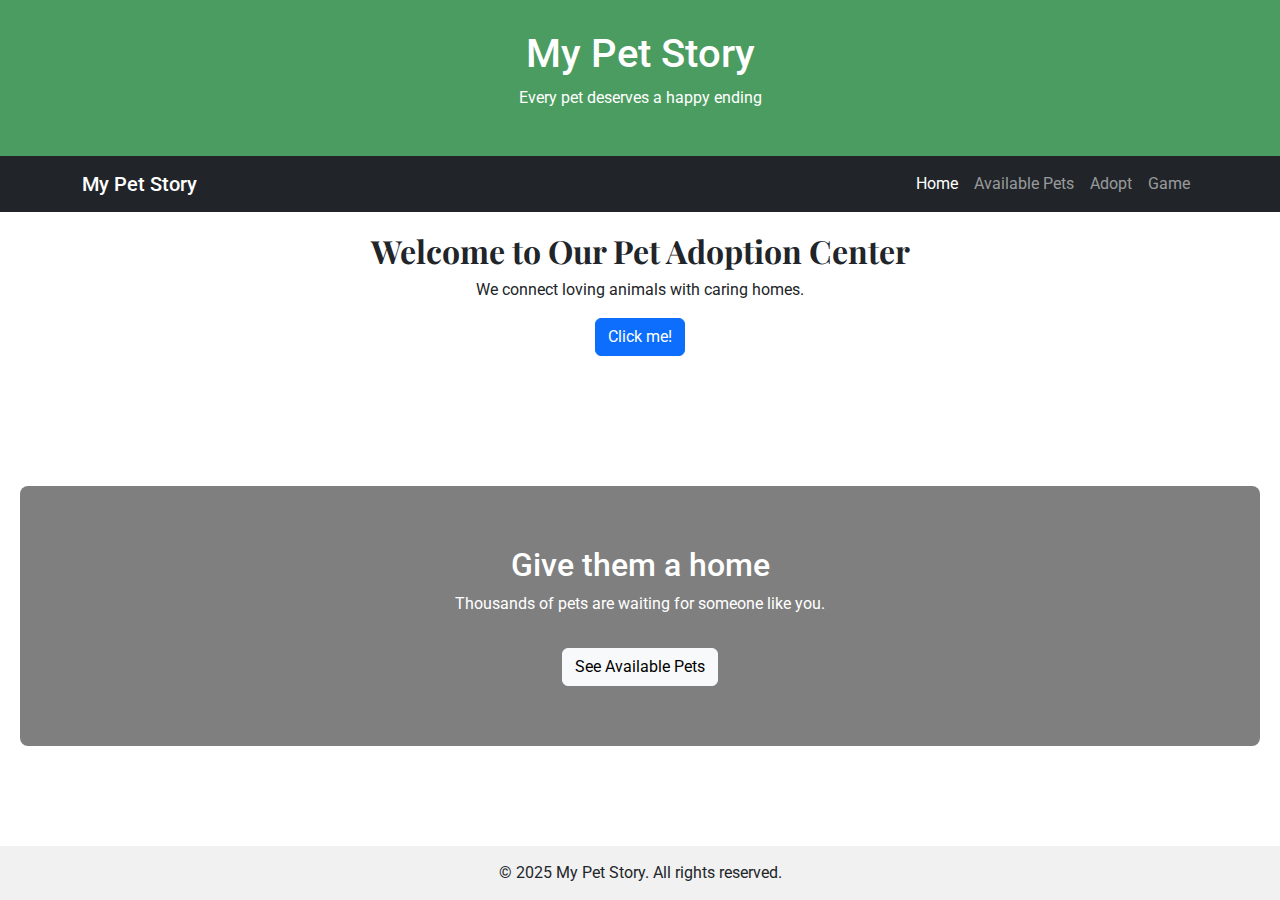
==== index.html @ 84d25aa0 "Initial commit" ====
<!DOCTYPE html>
<html lang="en">
<head>
  <meta charset="UTF-8">
  <title>My Pet Story</title>
  <meta name="viewport" content="width=device-width, initial-scale=1">

  <!-- Bootstrap CSS -->
  <link href="https://cdn.jsdelivr.net/npm/bootstrap@5.3.2/dist/css/bootstrap.min.css" rel="stylesheet">

  <!-- Google Fonts: Roboto (common font), Monomakh (usable for specific elements) -->
  <link href="https://fonts.googleapis.com/css2?family=Roboto&family=Playfair+Display&display=swap" rel="stylesheet">

  <!-- common css -->
  <link rel="stylesheet" type="text/css" href="./css/common.css">

</head>
<body>

  <!-- Header -->
  <div class="header">
    <h1>My Pet Story</h1>
    <p>Every pet deserves a happy ending</p>
  </div>

  <!-- Nav -->
  <nav class="navbar navbar-expand-lg navbar-dark bg-dark">
    <div class="container">
      <p class="navbar-brand mb-0 h1">My Pet Story</p>
      <button class="navbar-toggler" type="button" data-bs-toggle="collapse" data-bs-target="#navbarNav">
        <span class="navbar-toggler-icon"></span>
      </button>

      <div class="collapse navbar-collapse" id="navbarNav">
        <ul class="navbar-nav ms-auto">
          <li class="nav-item"><a class="nav-link active" href="index.html">Home</a></li>
          <li class="nav-item"><a class="nav-link" href="available.html">Available Pets</a></li>
          <li class="nav-item"><a class="nav-link" href="adopt.html">Adopt</a></li>
          <li class="nav-item"><a class="nav-link" href="game.html">Game</a></li>
        </ul>
      </div>
    </div>
  </nav>

  <!-- Main Content -->
  <div class="content container">
    <!-- Editable section start -->
    <h2 class="special-title">Welcome to Our Pet Adoption Center</h2>
    <p>We connect loving animals with caring homes.</p>
    <button id="testBtn" class="btn btn-primary">Click me!</button>
    <!-- Editable section end -->
  </div>

  <!-- Background Image Section -->
  <div class="bg-image-section text-white text-center">
    <div class="overlay">
      <h2>Give them a home</h2>
      <p>Thousands of pets are waiting for someone like you.</p>
      <a href="available.html" class="btn btn-light mt-3">See Available Pets</a>
    </div>
  </div>

  <!-- Footer -->
  <div class="footer">
    &copy; 2025 My Pet Story. All rights reserved.
  </div>

  <!-- jQuery -->
  <script src="https://code.jquery.com/jquery-3.6.0.min.js"></script>

  <!-- Bootstrap JS -->
  <script src="https://cdn.jsdelivr.net/npm/bootstrap@5.3.2/dist/js/bootstrap.bundle.min.js"></script>

  <!-- Custom JS -->
  <script>
    // If you want to create your JS, this is area for it.
    $(document).ready(function () {
      $('#testBtn').click(function () {
        alert("Thanks for visiting My Pet Story!");
      });
    });
  </script>
</body>
</html>
---- css/common.css ----
/* Common style by EJ */
body {
  min-height: 100vh;
  display: flex;
  flex-direction: column;
  margin: 0;
  font-family: 'Roboto', sans-serif;
}

.header {
  background-color: #4b9c60;
  color: white;
  text-align: center;
  padding: 30px 0;
}

.content {
  flex: 1;
  padding: 20px;
  text-align: center;
}

.footer {
  background-color: #f1f1f1;
  text-align: center;
  padding: 15px;
}

/* usable for specific elements by EJ */
.special-title {
  font-family: 'Playfair Display', serif;
  font-weight: bold;
}

/* Create game.html, index.html style by EJ */

.bg-image-section {
  background-image: url('../img/pet-background.jpg');
  background-size: cover;
  background-position: center;
  background-repeat: no-repeat;
  padding: 100px 20px;
  position: relative;
}

.bg-image-section .overlay {
  background-color: rgba(0, 0, 0, 0.5);
  padding: 60px 20px;
  border-radius: 8px;
}


/* Create adopt.html, available.html style by [your name] */
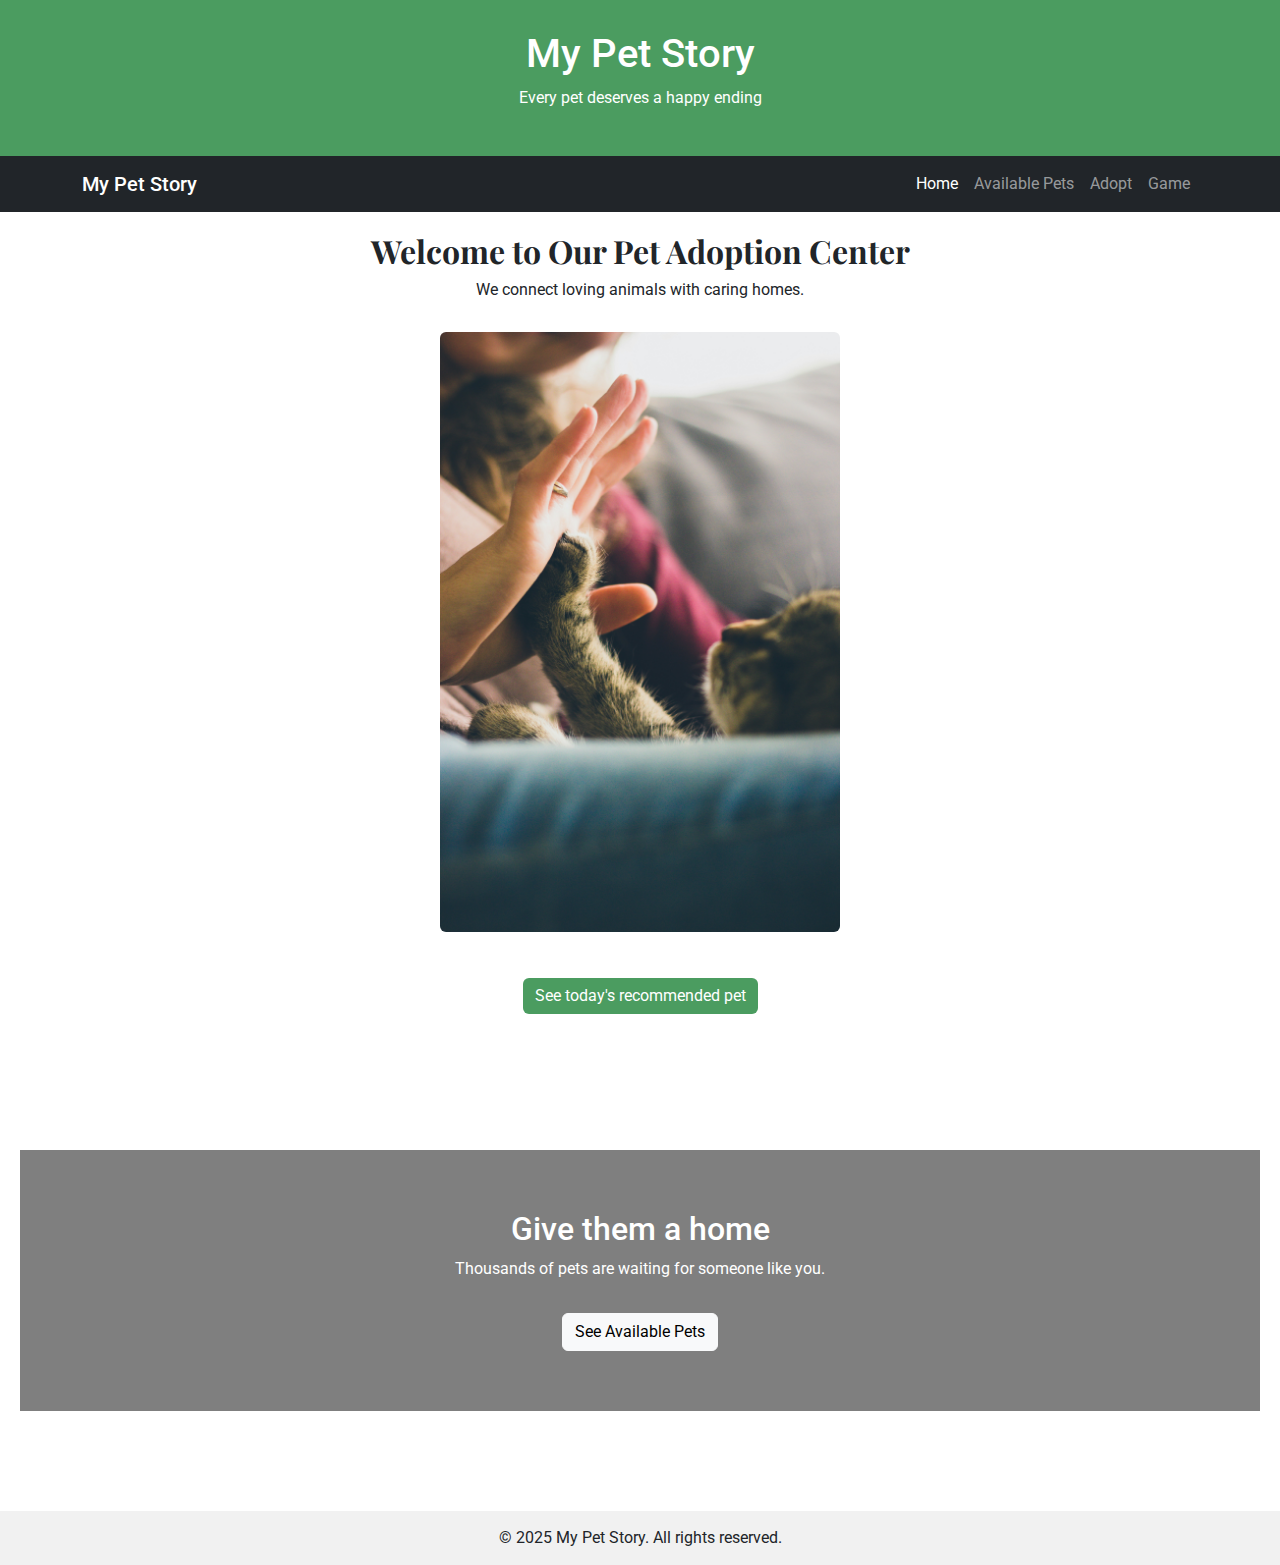
==== commit 5744351c: "I modified common.css, index.html, game.html, index.js, game.js and added image." ====
--- a/index.html
+++ b/index.html
@@ -1,9 +1,16 @@
+<!-- Create by Eunji -->
+
 <!DOCTYPE html>
 <html lang="en">
 <head>
   <meta charset="UTF-8">
   <title>My Pet Story</title>
   <meta name="viewport" content="width=device-width, initial-scale=1">
+
+  <!-- SEO -->
+  <meta name="description" content="Welcome to My Pet Story, a pet adoption site.">
+  <meta name="keywords" content="pet adoption, dog, cat, rabbit, shelter">
+  <meta name="author" content="Eunji Yu">
 
   <!-- Bootstrap CSS -->
   <link href="https://cdn.jsdelivr.net/npm/bootstrap@5.3.2/dist/css/bootstrap.min.css" rel="stylesheet">
@@ -34,9 +41,9 @@
       <div class="collapse navbar-collapse" id="navbarNav">
         <ul class="navbar-nav ms-auto">
           <li class="nav-item"><a class="nav-link active" href="index.html">Home</a></li>
-          <li class="nav-item"><a class="nav-link" href="available.html">Available Pets</a></li>
-          <li class="nav-item"><a class="nav-link" href="adopt.html">Adopt</a></li>
-          <li class="nav-item"><a class="nav-link" href="game.html">Game</a></li>
+          <li class="nav-item"><a class="nav-link" href="pages/available.html">Available Pets</a></li>
+          <li class="nav-item"><a class="nav-link" href="pages/adopt.html">Adopt</a></li>
+          <li class="nav-item"><a class="nav-link" href="pages/game.html">Game</a></li>
         </ul>
       </div>
     </div>
@@ -47,16 +54,23 @@
     <!-- Editable section start -->
     <h2 class="special-title">Welcome to Our Pet Adoption Center</h2>
     <p>We connect loving animals with caring homes.</p>
-    <button id="testBtn" class="btn btn-primary">Click me!</button>
+
+    <!-- Main image -->
+    <img src="./img/pet-index.jpg" alt="Our Center" class="index-main-img rounded">
+
+    <!-- Random pets button -->
+    <button id="randomBtn" class="btn btn-primary mt-3">See today's recommended pet</button>
+    <p id="randomPet" class="mt-3"></p>
+
     <!-- Editable section end -->
   </div>
 
   <!-- Background Image Section -->
-  <div class="bg-image-section text-white text-center">
+  <div class="bg-img-section text-white text-center">
     <div class="overlay">
       <h2>Give them a home</h2>
       <p>Thousands of pets are waiting for someone like you.</p>
-      <a href="available.html" class="btn btn-light mt-3">See Available Pets</a>
+      <a href="pages/available.html" class="btn btn-light mt-3">See Available Pets</a>
     </div>
   </div>
 
@@ -72,13 +86,6 @@
   <script src="https://cdn.jsdelivr.net/npm/bootstrap@5.3.2/dist/js/bootstrap.bundle.min.js"></script>
 
   <!-- Custom JS -->
-  <script>
-    // If you want to create your JS, this is area for it.
-    $(document).ready(function () {
-      $('#testBtn').click(function () {
-        alert("Thanks for visiting My Pet Story!");
-      });
-    });
-  </script>
+  <script src="javascript/index.js"></script>
 </body>
 </html>--- a/css/common.css
+++ b/css/common.css
@@ -26,15 +26,20 @@
   padding: 15px;
 }
 
-/* usable for specific elements by EJ */
+/* Usable for specific elements by EJ */
 .special-title {
   font-family: 'Playfair Display', serif;
   font-weight: bold;
 }
 
+/* Main text, background color */
+.main-text-color {
+  color: #4b9c60;
+}
+
 /* Create game.html, index.html style by EJ */
 
-.bg-image-section {
+.bg-img-section {
   background-image: url('../img/pet-background.jpg');
   background-size: cover;
   background-position: center;
@@ -43,12 +48,43 @@
   position: relative;
 }
 
-.bg-image-section .overlay {
+.bg-img-section .overlay {
   background-color: rgba(0, 0, 0, 0.5);
   padding: 60px 20px;
-  border-radius: 8px;
 }
 
+.index-main-img {
+  width: 60%;
+  max-width: 400px;
+  display: block;
+  margin: 30px auto;
+}
+
+#randomBtn {
+  background-color: #4b9c60;
+  border: none;
+  cursor: pointer;
+}
+
+.game-box {
+  background-color: #f9f9f9;
+  border-radius: 10px;
+  padding: 40px;
+  text-align: center;
+  margin-top: 40px;
+  box-shadow: 0px 0px 10px rgba(0,0,0,0.1);
+}
+
+#quizQ {
+  margin-bottom: 20px;
+}
+.quiz-btn {
+  margin: 10px;
+}
+
+#restartBtn {
+  display: none;
+}
 
 /* Create adopt.html, available.html style by [your name] */
 
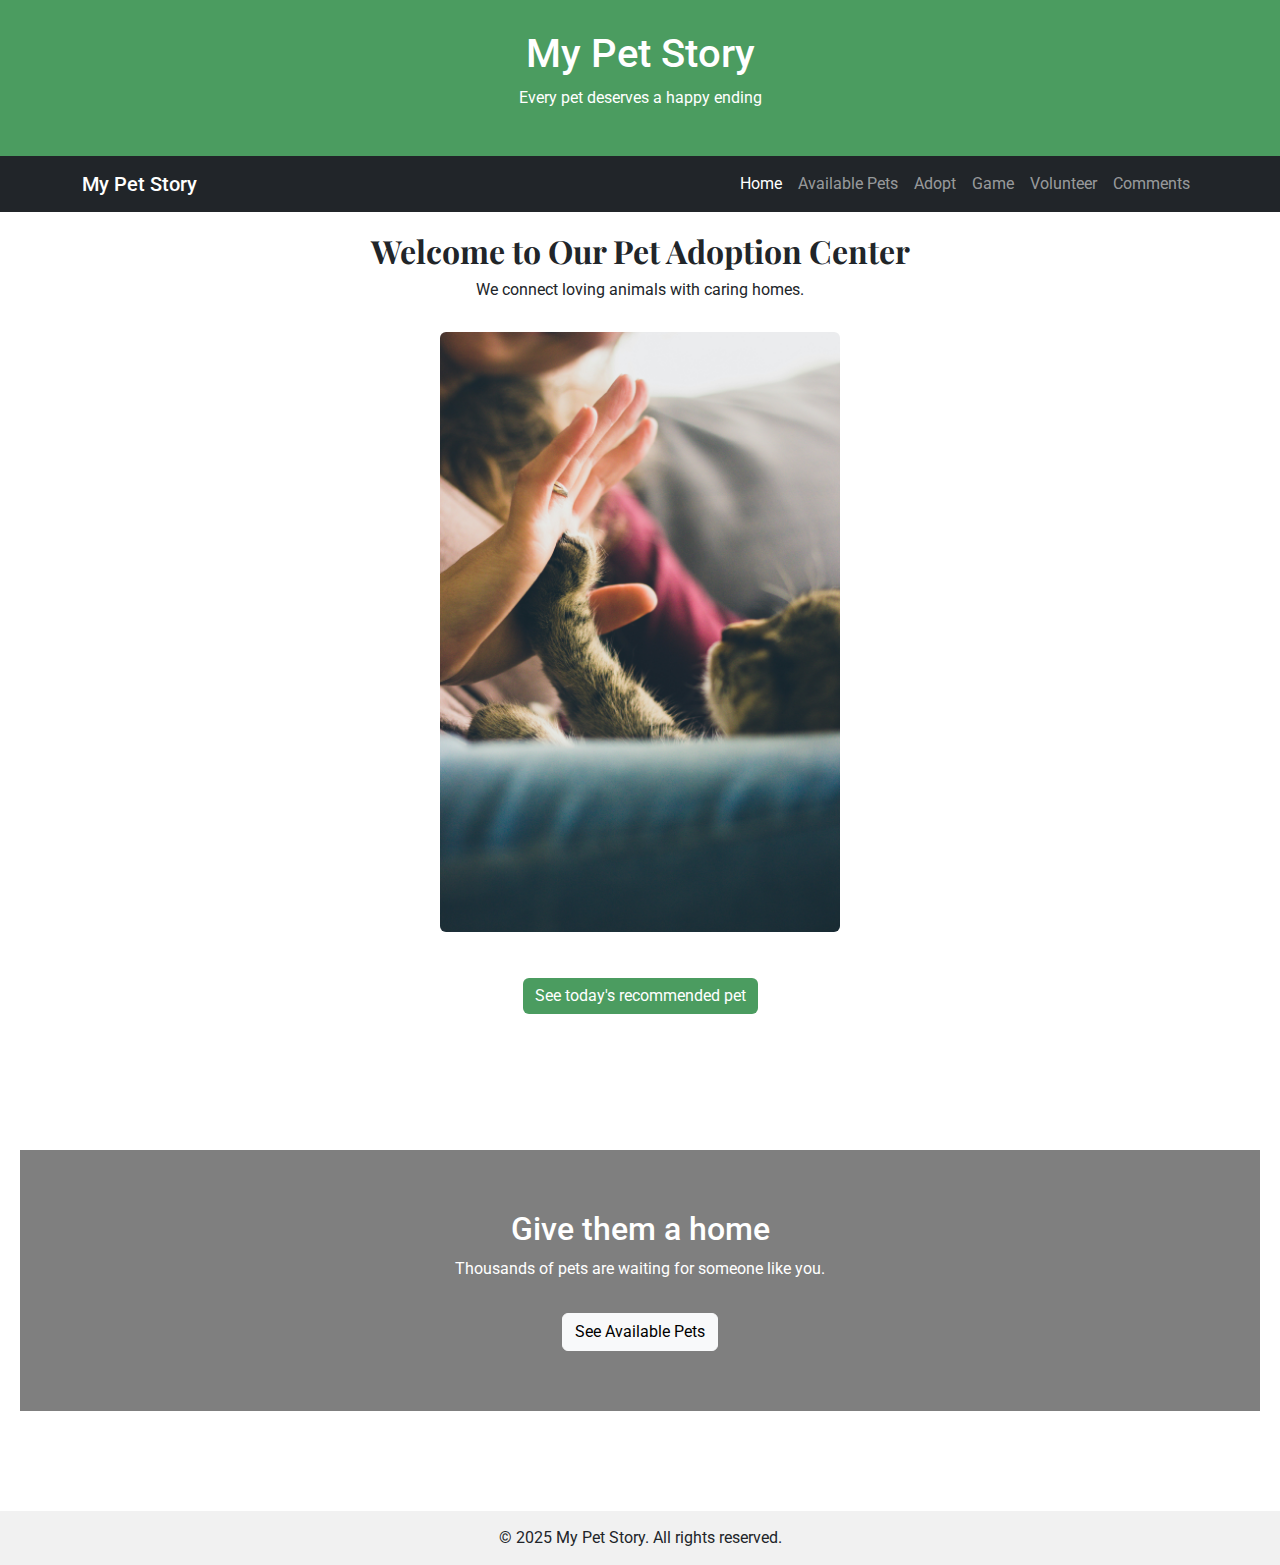
==== commit 463459ad: "created comments and volunteer pages-Kübra Veli" ====
--- a/index.html
+++ b/index.html
@@ -44,6 +44,8 @@
           <li class="nav-item"><a class="nav-link" href="pages/available.html">Available Pets</a></li>
           <li class="nav-item"><a class="nav-link" href="pages/adopt.html">Adopt</a></li>
           <li class="nav-item"><a class="nav-link" href="pages/game.html">Game</a></li>
+          <li class="nav-item"><a class="nav-link" href="pages/volunteer.html">Volunteer</a></li>
+          <li class="nav-item"><a class="nav-link" href="pages/comments.html">Comments</a></li>
         </ul>
       </div>
     </div>
--- a/css/common.css
+++ b/css/common.css
@@ -86,6 +86,52 @@
   display: none;
 }
 
-/* Create adopt.html, available.html style by [your name] */
+/* Style available.html by Muhammad */
+#pet-details{
+  background-color: #4b9c60;
+  color: white;
+}
+.card{
+  transition: transform 0.3s ease-in-out;
+}
+.card:hover{
+  transform: scale(1.1);
+}
+.adopt-btn{
+  background-color: black;
+  color: white;
+  border: none;
+}
 
+/* Style available.html by Muhammad */
+.form-container {
+  background-color: #ffffff;
+  padding: 40px 30px;
+  border-radius: 16px;
+  box-shadow: 0 8px 16px rgba(0, 0, 0, 0.1);
+  max-width: 600px;
+  width: 100%;
+  justify-content: center;
+  align-self: center;
+}
 
+.form-title {
+  text-align: center;
+  margin-bottom: 30px;
+}
+
+.submit-btn {
+  width: 100%;
+  padding: 12px;
+  background-color: #4b9c60;
+  color: white;
+  border: none;
+}
+.submit-btn:hover{
+  background-color: black;
+}
+
+#successMessage {
+  text-align: center;
+}
+
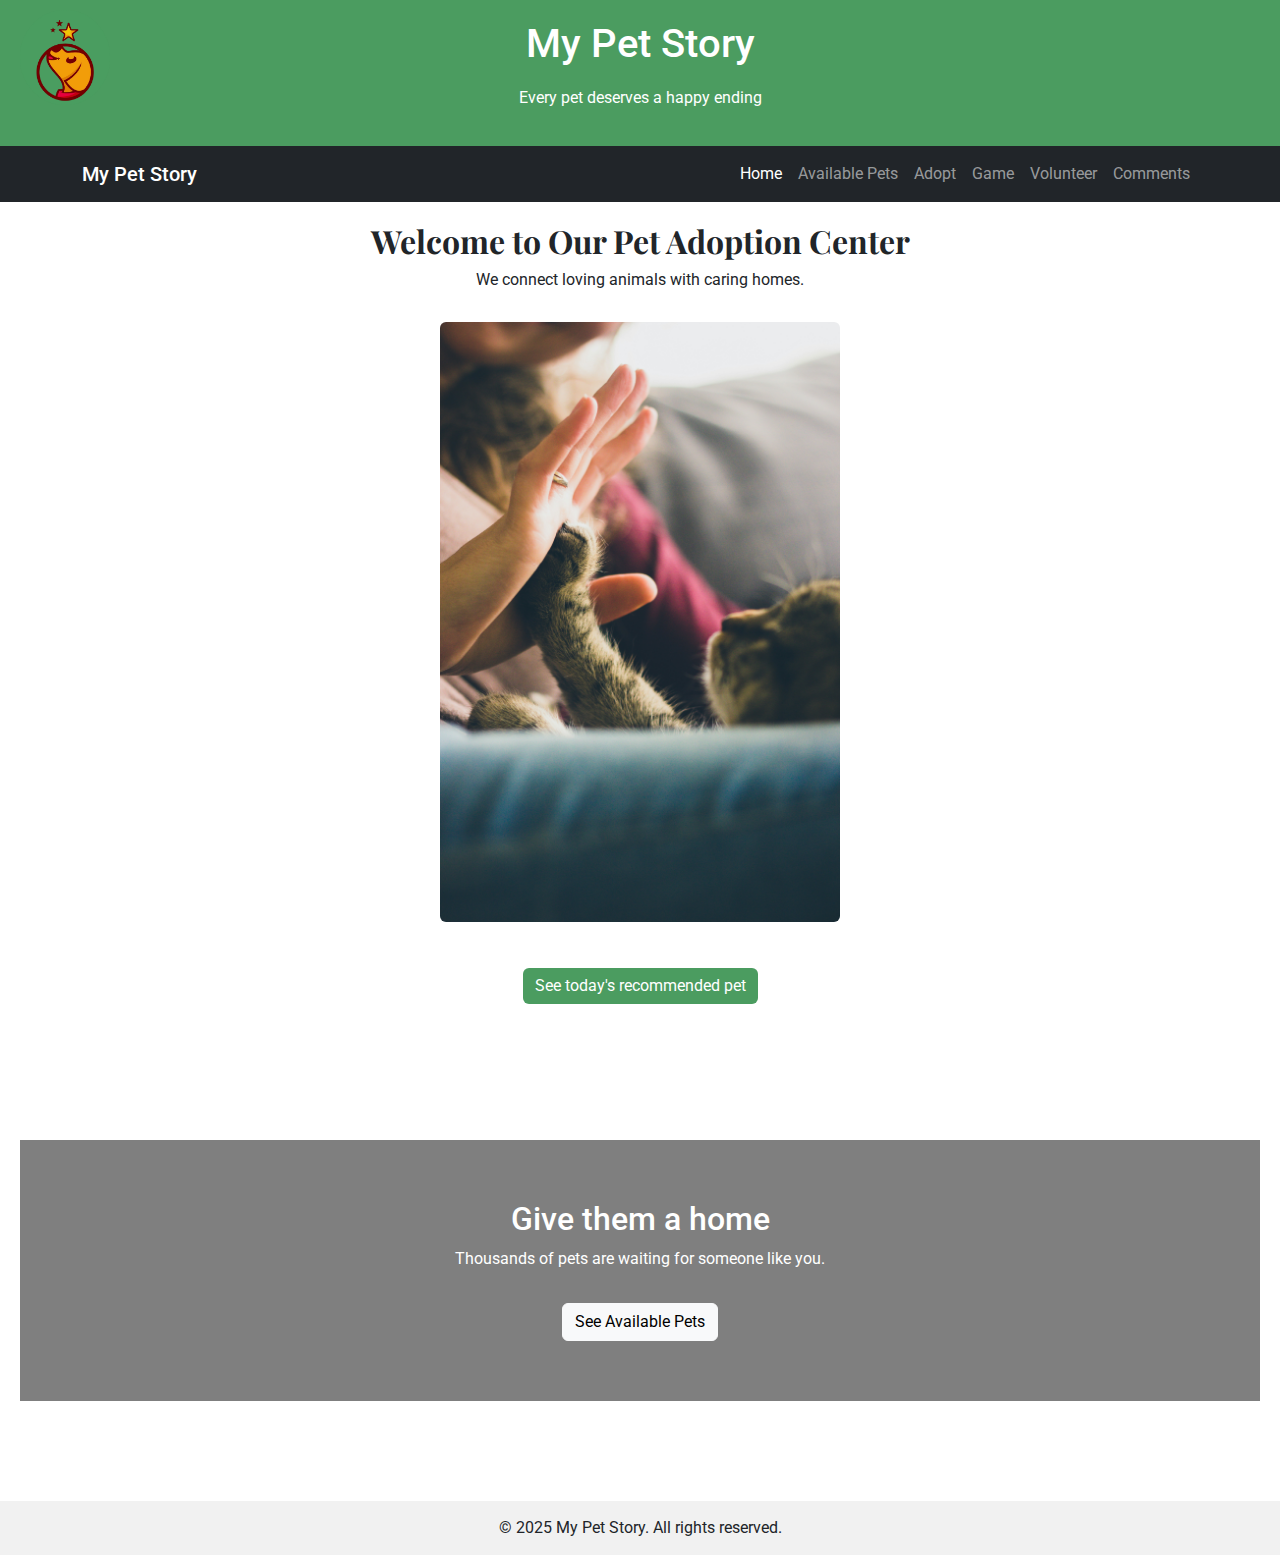
==== commit e9c3b89d: "created logo and updated css file for logo and responsive-Kübra Veli" ====
--- a/index.html
+++ b/index.html
@@ -26,6 +26,7 @@
 
   <!-- Header -->
   <div class="header">
+    <img src="img/logo.png" alt="Logo" class="logo">
     <h1>My Pet Story</h1>
     <p>Every pet deserves a happy ending</p>
   </div>
--- a/css/common.css
+++ b/css/common.css
@@ -10,8 +10,36 @@
 .header {
   background-color: #4b9c60;
   color: white;
+  padding: 20px;
   text-align: center;
-  padding: 30px 0;
+  display: flex;
+  flex-direction: column;
+  align-items: center;
+  gap: 10px;
+  position: relative;
+}
+
+/*Logo Styling-Added by Kübra Veli*/
+.logo {
+  width: 90px;
+  height: auto;
+  position: absolute;
+  top: 10px;
+  left: 20px;
+}
+
+/*Responsive for Small Screens-Added by Kübra Veli*/
+
+@media (max-width: 768px) {
+  .logo {
+    width: 50px;
+    top: 15px;
+    left: 15px;
+  }
+
+  .header {
+    padding-top: 60px;
+  }
 }
 
 .content {
